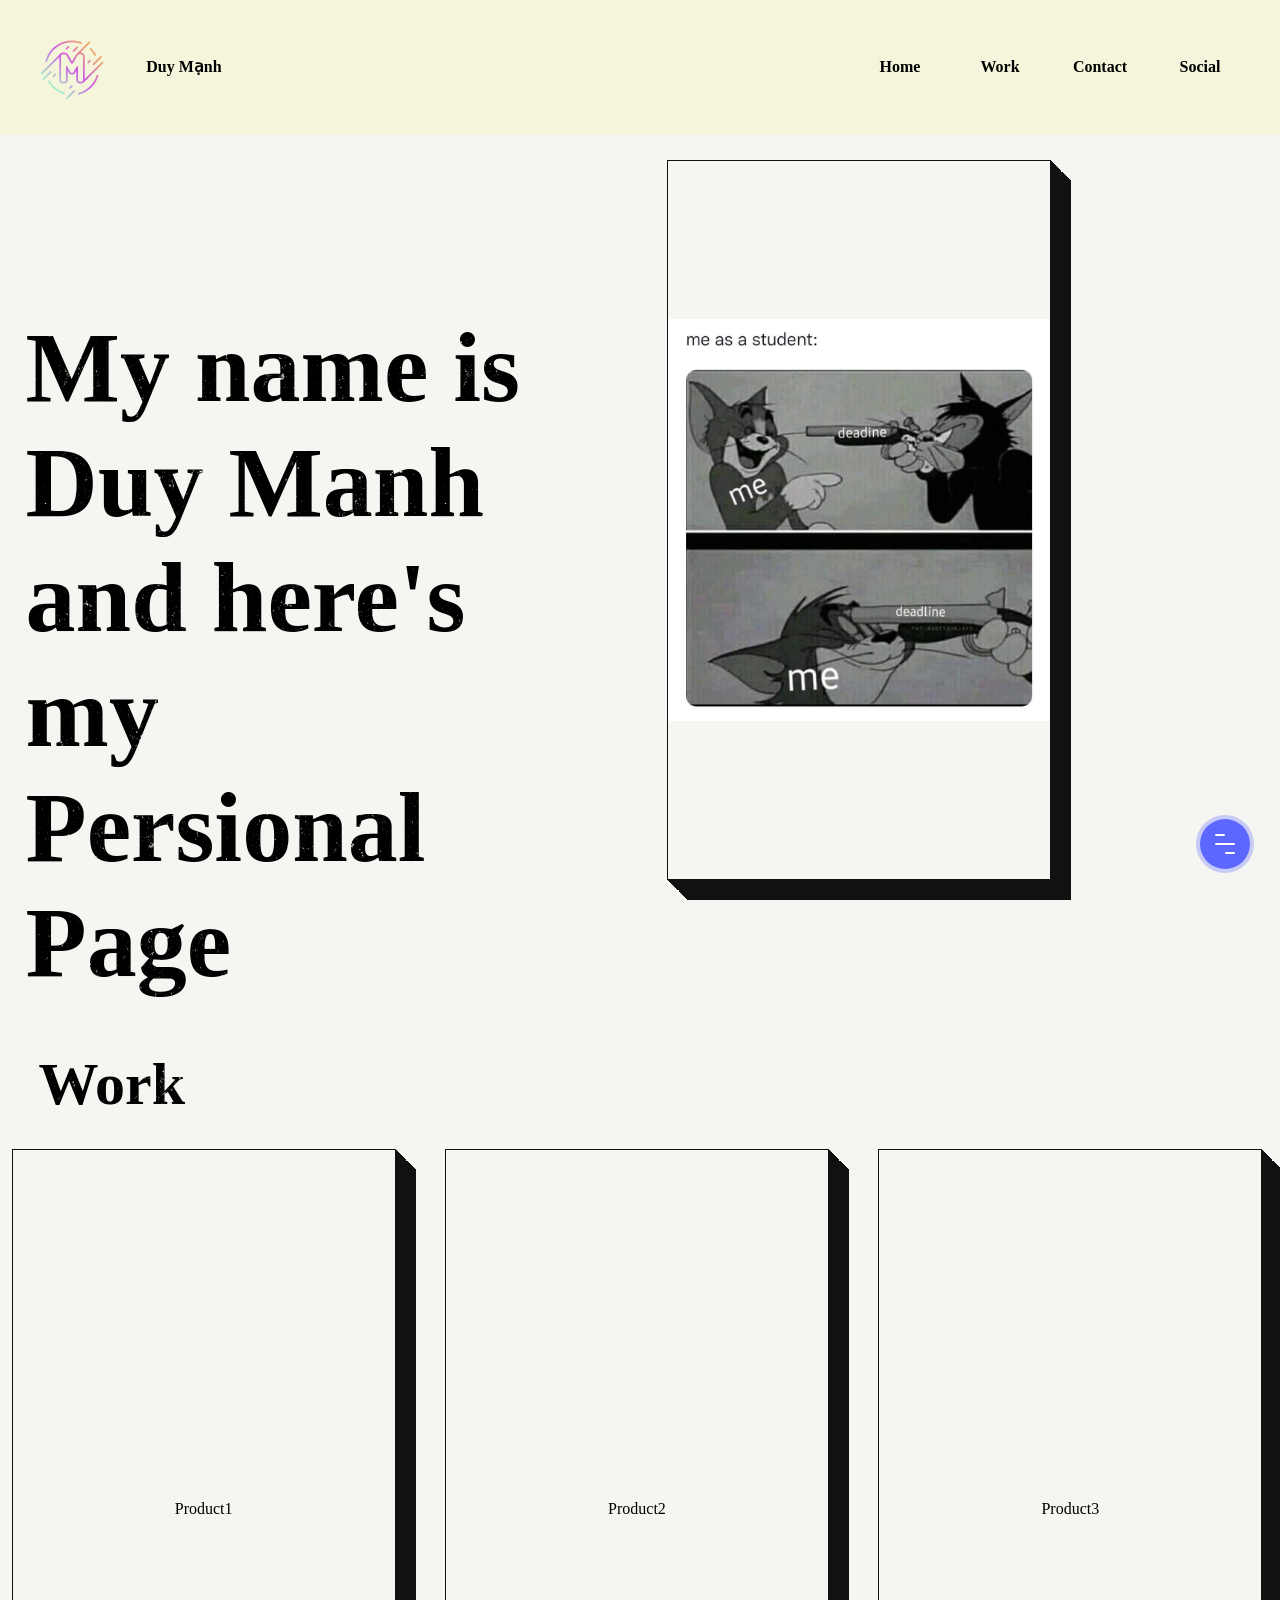
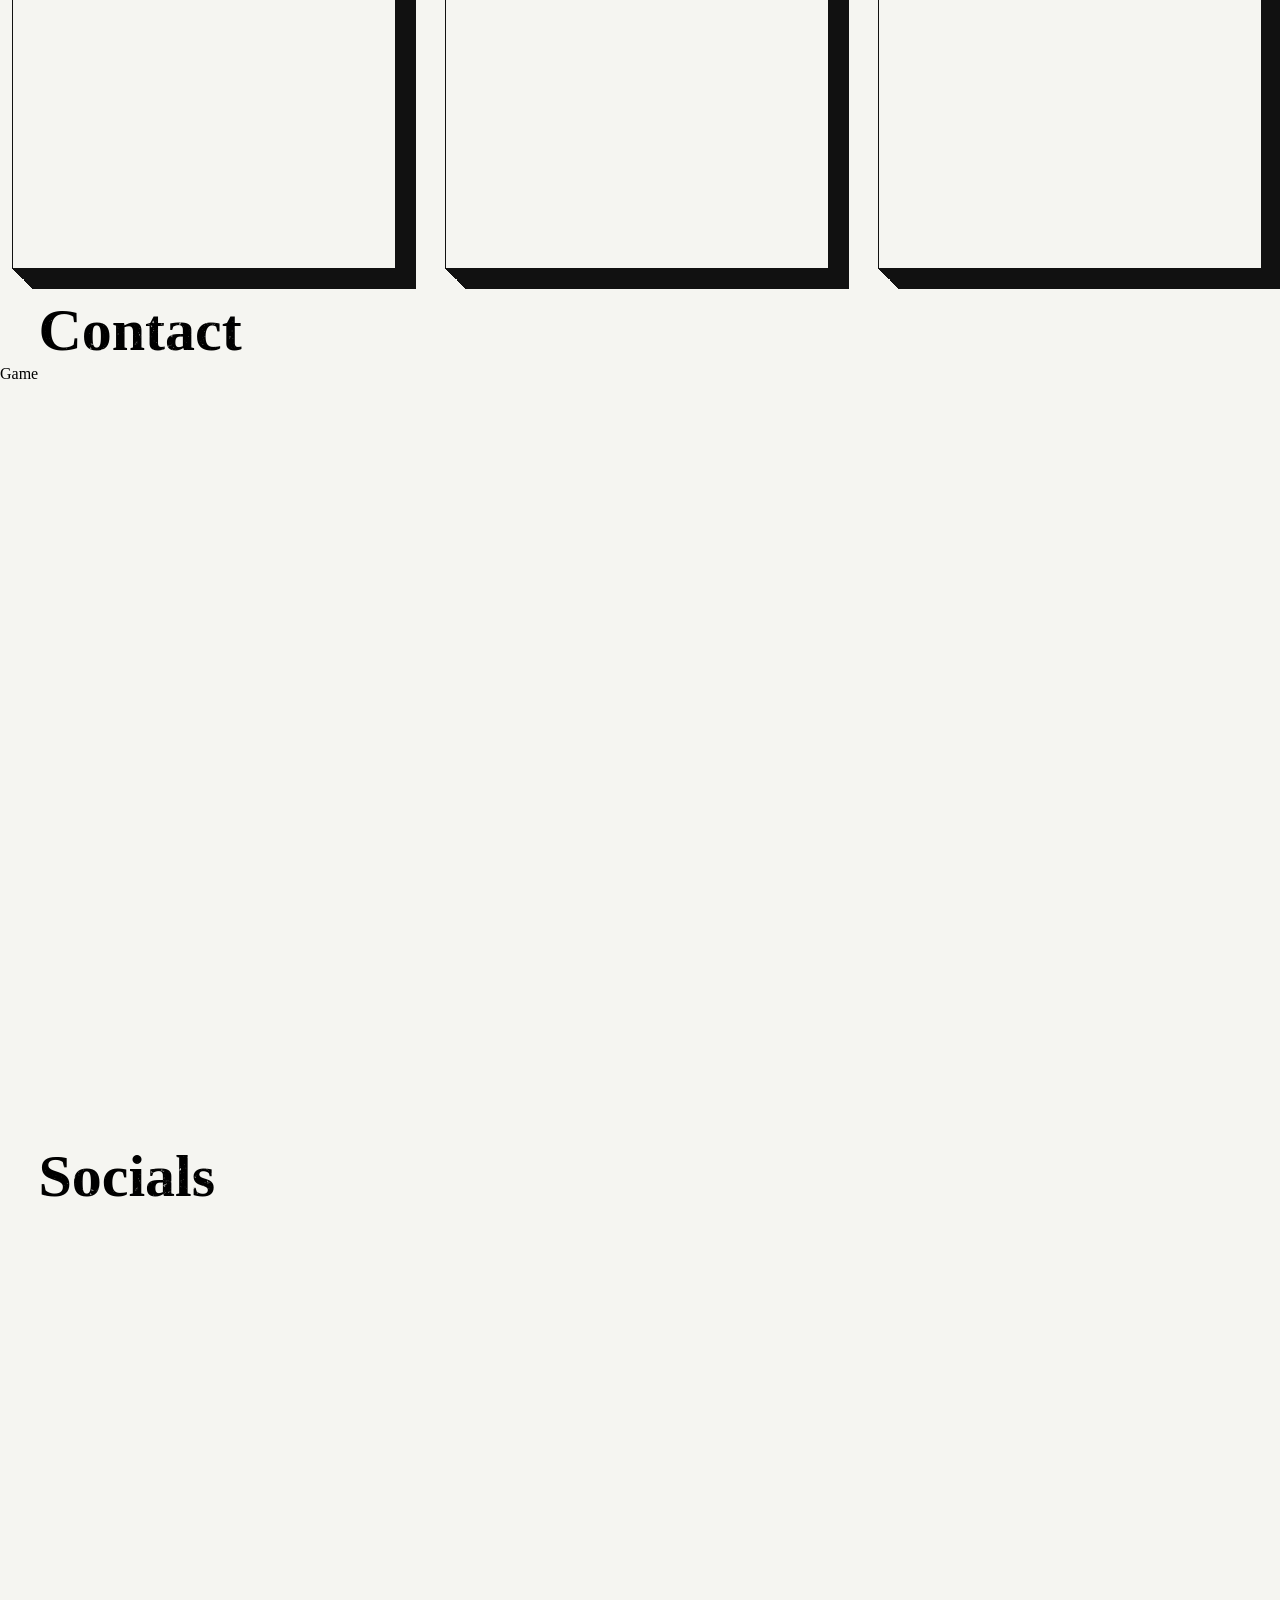
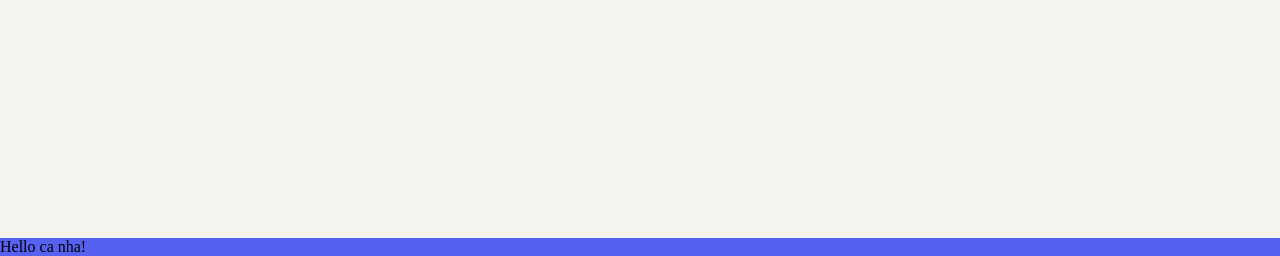
==== index.html @ 751c628d "Initial commit" ====
<!doctype html>
<html class="no-js" lang="">

<head>
  <meta charset="utf-8">
  <title></title>
  <meta name="description" content="">
  <meta name="viewport" content="width=device-width, initial-scale=1">

  <meta property="og:title" content="">
  <meta property="og:type" content="">
  <meta property="og:url" content="">
  <meta property="og:image" content="">

  <link rel="manifest" href="site.webmanifest">
  <link rel="apple-touch-icon" href="icon.png">
  <!-- Place favicon.ico in the root directory -->

  <link rel="stylesheet" href="css/normalize.css">
  <link rel="stylesheet" href="css/main.css">

  <meta name="theme-color" content="#fafafa">
</head>

<body>
<div>
  <header id="header">
    <nav>
      <div id="brand">
        <div id="logo"></div>
        <div id="word-mark"><a>Duy Mạnh</a></div>
      </div>
      <div id="menu">
        <div id="menu-toggle">
          <div id="menu-icon">
            <div class="bar"></div>
            <div class="bar"></div>
            <div class="bar"></div>
          </div>
        </div>
        <ul>
          <li><a class="nav-section" href="#section00">Home</a></li>
          <li><a class="nav-section" href="#section01">Work</a></li>
          <li><a class="nav-section" href="#section02">Contact</a></li>
          <li><a class="nav-section" href="#section03">Social</a></li>
        </ul>
      </div>
    </nav>

    <div id="hero-section">
      <div id="head-text-div">
        <p id="head-text">My name is Duy Manh and here's my Persional Page</p>
      </div>
      <div class="card">
        <img class="home__image" src="css/img/funny-img.jpg">
      </div>
    </div>
  </header>
  <section id="section00">
    <div id="work">
      <p class="dust-text">Work</p>

      <div class="work-show">
        <div class="card" id="work1">Product1</div>
        <div class="card" id="work2">Product2</div>
        <div class="card" id="work3">Product3</div>
      </div>
    </div>
  </section>
  <section id="section01">
    <div id="contact">
      <p class="dust-text">Contact</p>
      <a href="research/stick_game/index.html">Game</a>
    </div>
  </section>
  <section id="section02">
    <div id="socials">
      <p class="dust-text">Socials</p>
    </div>
  </section>

  <!--<section id="section03">
      <div id="social"></div>
  </section>-->


</div>

<div id="footer">
  <p>Hello ca nha!</p>
</div>
<div class="list-container">
  <button class="more-button" aria-label="Menu Button">
    <div class="menu-icon-wrapper">
      <div class="menu-icon-line half first"></div>
      <div class="menu-icon-line"></div>
      <div class="menu-icon-line half last"></div>
    </div>
  </button>
  <ul class="more-button-list">
    <li class="more-button-list-item">
      <svg xmlns="http://www.w3.org/2000/svg" width="20" height="20" fill="currentColor" class="bi bi-chat-dots"
           viewBox="0 0 16 16">
        <path d="M5 8a1 1 0 1 1-2 0 1 1 0 0 1 2 0zm4 0a1 1 0 1 1-2 0 1 1 0 0 1 2 0zm3 1a1 1 0 1 0 0-2 1 1 0 0 0 0 2z"/>
        <path
          d="m2.165 15.803.02-.004c1.83-.363 2.948-.842 3.468-1.105A9.06 9.06 0 0 0 8 15c4.418 0 8-3.134 8-7s-3.582-7-8-7-8 3.134-8 7c0 1.76.743 3.37 1.97 4.6a10.437 10.437 0 0 1-.524 2.318l-.003.011a10.722 10.722 0 0 1-.244.637c-.079.186.074.394.273.362a21.673 21.673 0 0 0 .693-.125zm.8-3.108a1 1 0 0 0-.287-.801C1.618 10.83 1 9.468 1 8c0-3.192 3.004-6 7-6s7 2.808 7 6c0 3.193-3.004 6-7 6a8.06 8.06 0 0 1-2.088-.272 1 1 0 0 0-.711.074c-.387.196-1.24.57-2.634.893a10.97 10.97 0 0 0 .398-2z"/>
      </svg>
      <span>Chat</span>
    </li>
    <li class="more-button-list-item">
      <svg xmlns="http://www.w3.org/2000/svg" width="20" height="20" viewBox="0 0 24 24" fill="none"
           stroke="currentColor" stroke-width="2" stroke-linecap="round" stroke-linejoin="round"
           class="feather feather-share">
        <path d="M4 12v8a2 2 0 002 2h12a2 2 0 002-2v-8M16 6l-4-4-4 4M12 2v13"/>
      </svg>
      <span>Share</span>
    </li>
    <li class="more-button-list-item">
      <svg xmlns="http://www.w3.org/2000/svg" width="16" height="16" fill="currentColor" class="bi bi-info-circle"
           viewBox="0 0 16 16">
        <path d="M8 15A7 7 0 1 1 8 1a7 7 0 0 1 0 14zm0 1A8 8 0 1 0 8 0a8 8 0 0 0 0 16z"/>
        <path
          d="m8.93 6.588-2.29.287-.082.38.45.083c.294.07.352.176.288.469l-.738 3.468c-.194.897.105 1.319.808 1.319.545 0 1.178-.252 1.465-.598l.088-.416c-.2.176-.492.246-.686.246-.275 0-.375-.193-.304-.533L8.93 6.588zM9 4.5a1 1 0 1 1-2 0 1 1 0 0 1 2 0z"/>
      </svg>
      <span>About</span>
    </li>
    </d>
  </ul>
</div>


<script src="https://cdnjs.cloudflare.com/ajax/libs/jquery/3.1.1/jquery.min.js"></script>
<script src="js/popup.js"></script>
<script src="js/main.js"></script>
<!-- Google Analytics: change UA-XXXXX-Y to be your site's ID. -->
<script>
  window.ga = function () {
    ga.q.push(arguments)
  };
  ga.q = [];
  ga.l = +new Date;
  ga('create', 'UA-XXXXX-Y', 'auto');
  ga('set', 'anonymizeIp', true);
  ga('set', 'transport', 'beacon');
  ga('send', 'pageview')
</script>
<script src="https://www.google-analytics.com/analytics.js" async></script>
</body>

</html>
---- css/main.css ----
/*** Mixins & Default Styles ***/
@import url('popup.css');

html  {
  scroll-padding-top: 5vh;
}
* {
  box-sizing: border-box;
  margin: 0;
  padding: 0;
}

::selection {
  background:#99dac4;
  color:#555;
}
::-moz-selection {
  background:#99dac4;
  color:#555;
}

::-webkit-scrollbar {
  width: 5px;
}

::-webkit-scrollbar-thumb {
  background-color: #23282d;
  background-image: linear-gradient(to bottom right, #FC575E, #90D5EC);
  border-radius: 0;
}

::-webkit-scrollbar-track {
  background-color: #efefef;

  border-radius: 0;
}

#style-1::-webkit-scrollbar {
  width: 6px;
  background-color: #F5F5F5;
}

body {
  overflow-x: hidden;
  overflow-y: scroll;
}
/*** Color Variables ***/
/*** Centering Hack ***/
/*** Header Styles ***/
header {
  width: 100vw;
  height: 100vh;
  background: #f5f5f1;
  display: flex;
}
/*** Navigation Styles ***/
nav {
  width: 100vw;
  height: 15vh;
  /*background: #46b2f0;

   */
  background: #f5f5dc;
  /*background-image: linear-gradient(to bottom right, #66B5F6, #BFE299);*/
  display: grid;
  grid-template-columns: 1fr 1fr;
  position: fixed;
  z-index: 10;
  transition: all 0.3s;
}
nav.navShadow {
  box-shadow: 0 4px 30px -5px rgba(0, 0, 0, 0.2);
  height: 8vh;
  min-height: 80px;
}
nav.navShadow #word-mark {
  opacity: 0;
}
#brand, #menu, ul {
  display: flex;
  align-items: center;
}
#brand {
  padding-left: 40px;
}
#logo {
  width: 64px;
  height: 64px;
  background: #f5f5DC;
  border-radius: 50%;
  background-image: url('img/logo.png');
  background-size: cover;
  cursor: pointer;
}

#logo:hover {
  scale: 1.2;
  animation: rotation 1.5s linear;
}

@keyframes rotation {
  from {
    transform: rotate(0deg);
  }
  to {
    transform: rotate(359deg);
  }
}

#word-mark {
  width: 120px;
  height: 20px;
  background: #f5f5DC;
  border-radius: 90px;
  margin-left: 20px;
  opacity: 1;
  transition: all 0.3s;
  text-align: center;
  font-weight: bold;
}
/*** Menu Styles ***/
#menu {
  justify-content: flex-end;
  padding-right: 40px;
}
li {
  margin-left: 20px;
  list-style:  none;
}
li a {
  width: 80px;
  height: 20px;
  background: #f5f5DC;
  display: block;
  border-radius: 90px;
}
#menu-toggle {
  width: 55px;
  height: 55px;
  background: #2ea8ee;
  display: flex;
  justify-content: center;
  align-items: center;
  border-radius: 50%;
  cursor: pointer;
  display: none;
}
#menu-toggle:hover .bar {
  width: 25px;
}
#menu-toggle.closeMenu .bar {
  width: 25px;
}
#menu-toggle.closeMenu .bar:first-child {
  transform: translateY(7px) rotate(45deg);
}
#menu-toggle.closeMenu .bar:nth-child(2) {
  transform: scale(0);
}
#menu-toggle.closeMenu .bar:last-child {
  transform: translateY(-7px) rotate(-45deg);
}
.bar {
  width: 25px;
  height: 2px;
  background: #fff;
  transition: 0.3s ease-in-out;
}
.bar:nth-child(2) {
  width: 20px;
  margin: 5px 0;
}
.bar:last-child {
  width: 15px;
}
/*** Hero Section Styles ***/
#hero-section {
  width: 100vw;
  height: calc(100vh - 160px);
  margin-top: 160px;
  grid-column-gap: 60px;
  -webkit-column-gap: 60px;
  column-gap: 60px;
  display: grid;
  grid-template-columns: 1fr 1fr;
}
#head-line {
  width: 520px;
  height: 30px;
  background: #fff;
  border-radius: 90px;
  position: relative;
}
#head-line:before, #head-line:after {
  content: "";
  height: 30px;
  border-radius: 90px;
}
#head-line:before {
  width: 360px;
  background: #fff;
  position: absolute;
  top: -60px;
  left: 50%;
  transform: translate(-50%, 0);
}
#head-line:after {
  width: 200px;
  background: #fff;
  position: absolute;
  left: 50%;
  bottom: -60px;
  transform: translate(-50%, 0);
}
/*** Section Styles ***/
section {
  width: 100vw;
  height: 94vh;
  display: flex;
  justify-content: left;
  background-color: #f5f5f1;
}

#section00 {
  text: 'Hello';
  background-color: #f5f5f1;
}
/*
section:nth-child(even) {
    background-image: linear-gradient(to right, #8360c3, #2ebf91);
}
section:nth-child(3) {
    background-image: linear-gradient(to right, #fffbd5, #b20a2c);
}
section:nth-child(0) {
    background-image: linear-gradient(to right, #c6ffdd, #fbd786, #f7797d);
}

 */
#heading {
  width: 120px;
  height: 20px;
  background: #fff;
  border-radius: 90px;
  margin-top: 40px;
}
/*** Responsive Menu For Smaller Device ***/
@media screen and (max-width: 767px) {
  #menu-toggle {
    display: flex;
  }
  ul {
    display: inline-block;
    width: 100vw;
    height: 0;
    background: #79edfc;
    position: absolute;
    top: 160px;
    /*transform: translate();

     */
    box-shadow: 0 5px 30px -4px rgba(0, 0, 0, 0.2);
    transition: all 0.3s;
  }
  ul.showMenu {
    height: 250px;
  }
  ul.showMenu li {
    height: 80px;
    opacity: 1;
    visibility: visible;
  }
  li {
    width: 50%;
    height: 80px;
    float: left;
    padding-left: 40px;
    opacity: 0;
    visibility: hidden;
    margin-left: 0;
    transition: all 0.3s 0.1s;
  }
  li:first-child, li:nth-child(2) {
    margin-top: 80px;
  }
  #head-line {
    transform: scale(0.8);
  }
}
.nav-section {
  font-family: "Ubuntu";
  font-weight: bold;
  text-align: center;
}

#footer {
  width: 100vw;
  heigth: 10vh;
  background: #5661f2;
}

a:visited, a:link {
  color: black;
  text-decoration: none;
}

.section-header {
  position: relative;
  left: 5vw;
  font-weight: bold;
  font-size: 60px;
}
#head-text-div {
  position: relative;
  left: 2vw;
  height: 200px;
  width: 40vw;
}

#head-text {
  font-size: 100px;
  font-weight: bold;
  -webkit-mask-image: url('img/dust-and-scratches.png');
  mask-image: url('img/dust-and-scratches.png');
  -webkit-mask-size: 200px 200px;
  mask-size: 200px 200px;
  margin-top: 150px;
}

.home__image {
  max-width: 100%;
  max-height: 80vh;
  margin: auto;
  grid-column: 2;
  posision: absolute;

}

.dust-text {
  position: relative;
  left: 3vw;
  font-size: 60px;
  font-weight: bold;
  -webkit-mask-image: url('img/dust-and-scratches.png');
  mask-image: url('img/dust-and-scratches.png');
  -webkit-mask-size: 200px 200px;
  mask-size: 200px 200px;
  margin-top: 150px;
}

.card {
  height: 80vh;
  width: 30vw;
  border: 1px solid #111;
  box-shadow: 1px 1px #111, 2px 2px #111, 3px 3px #111, 4px 4px #111, 5px 5px #111, 6px 6px #111, 7px 7px #111, 8px 8px #111, 9px 9px #111, 10px 10px #111, 12px 12px #111, 13px 13px #111, 14px 14px #111, 15px 15px #111, 16px 16px #111, 17px 17px #111, 18px 18px #111, 19px 19px #111, 20px 20px #111;
  -webkit-transform: translateX(-3px);
  transform: translateX(-3px);
  display: flex;
  justify-content: center;
  align-items: center;
}
.card h1 {
  margin: 0;
  -webkit-background-clip: text;
  background-image: linear-gradient(115deg, #fc00ff, #00dbde);
  color: transparent;
  text-transform: uppercase;
  font-size: 65px;
  font-weight: 400;
}
.card h1 span {
  font-weight: 800;
}

.work-show {
  margin-top: 30px;
  width: 100vw;
  height: 80vh;
  grid-column-gap: 20px;
  -webkit-column-gap: 20px;
  column-gap: 20px;
  display: grid;
  grid-template-columns: 1fr 1fr 1fr;
}

#work1 {
  margin: auto;
  grid-column: 1;
  posision: absolute;
}

#work2 {
  margin: auto;
  grid-column: 2;
  posision: absolute;
}

#work3 {
  margin: auto;
  grid-column: 3;
  posision: absolute;
}
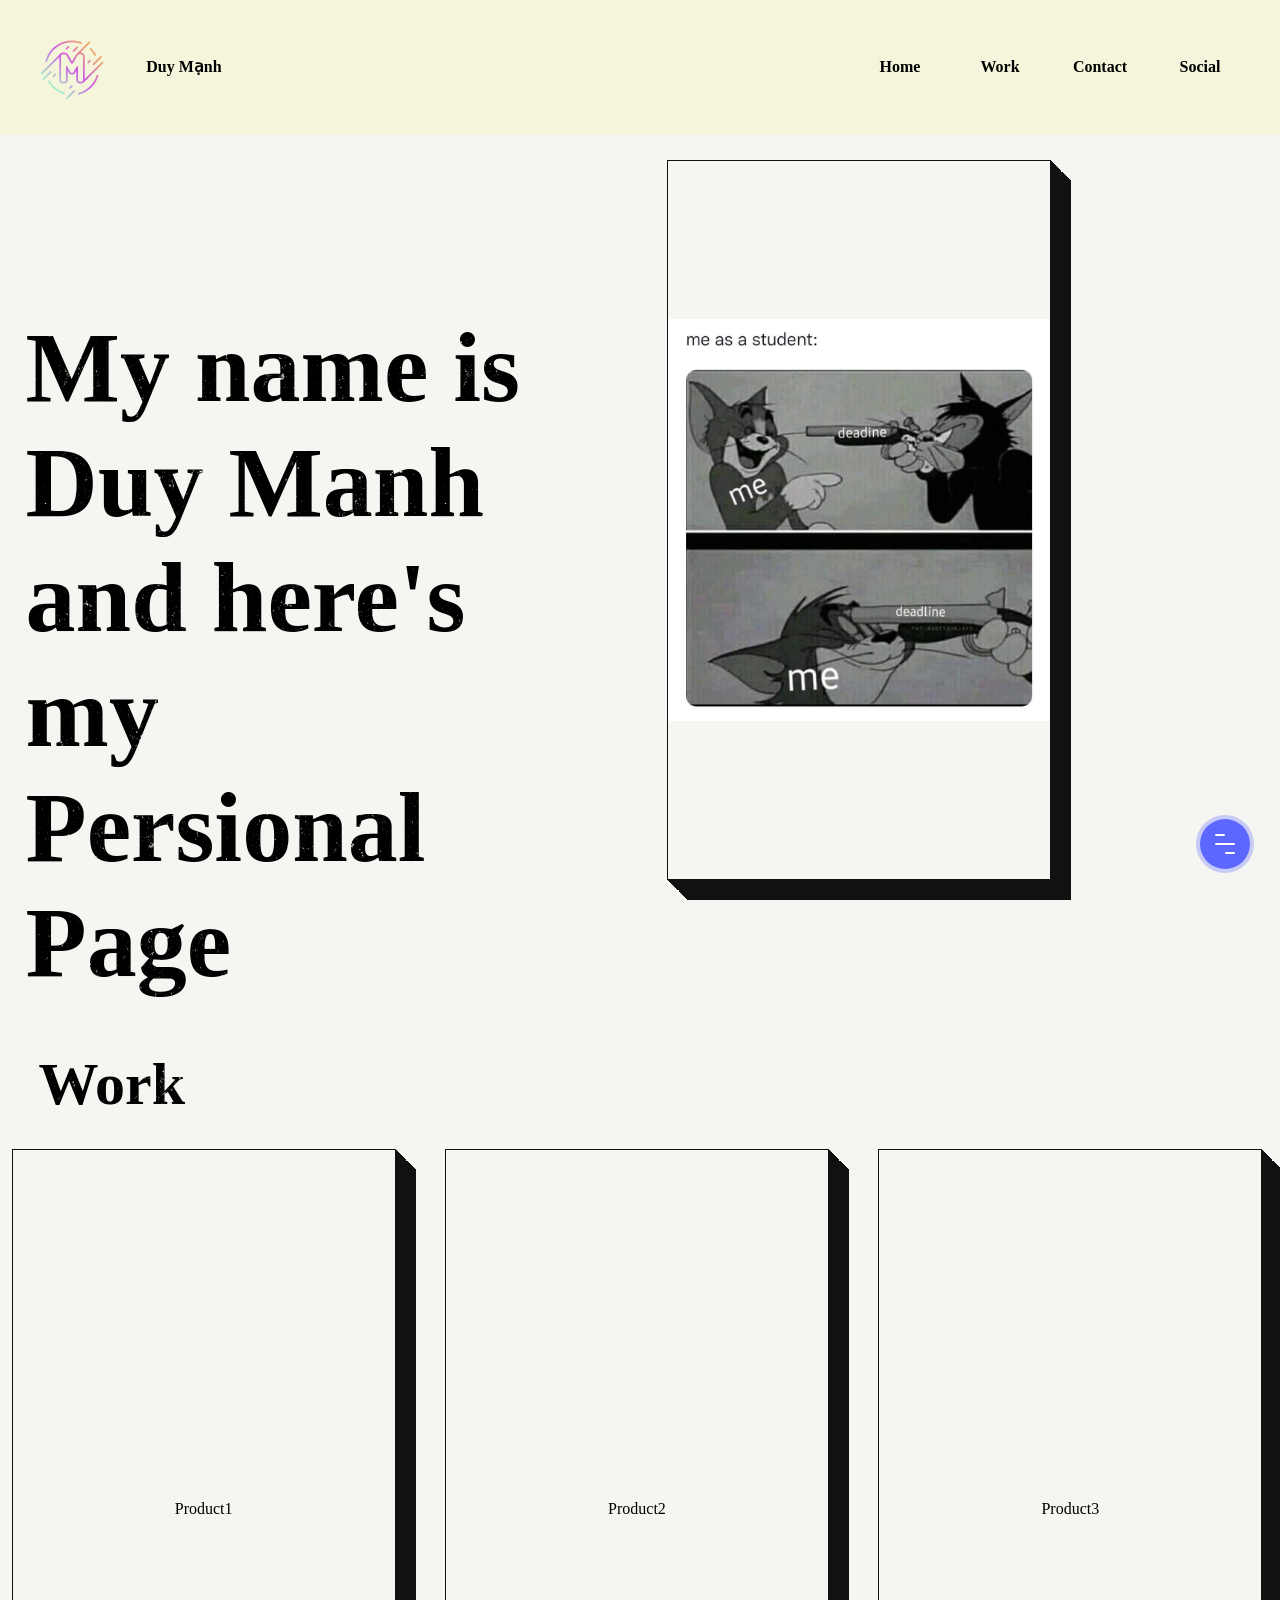
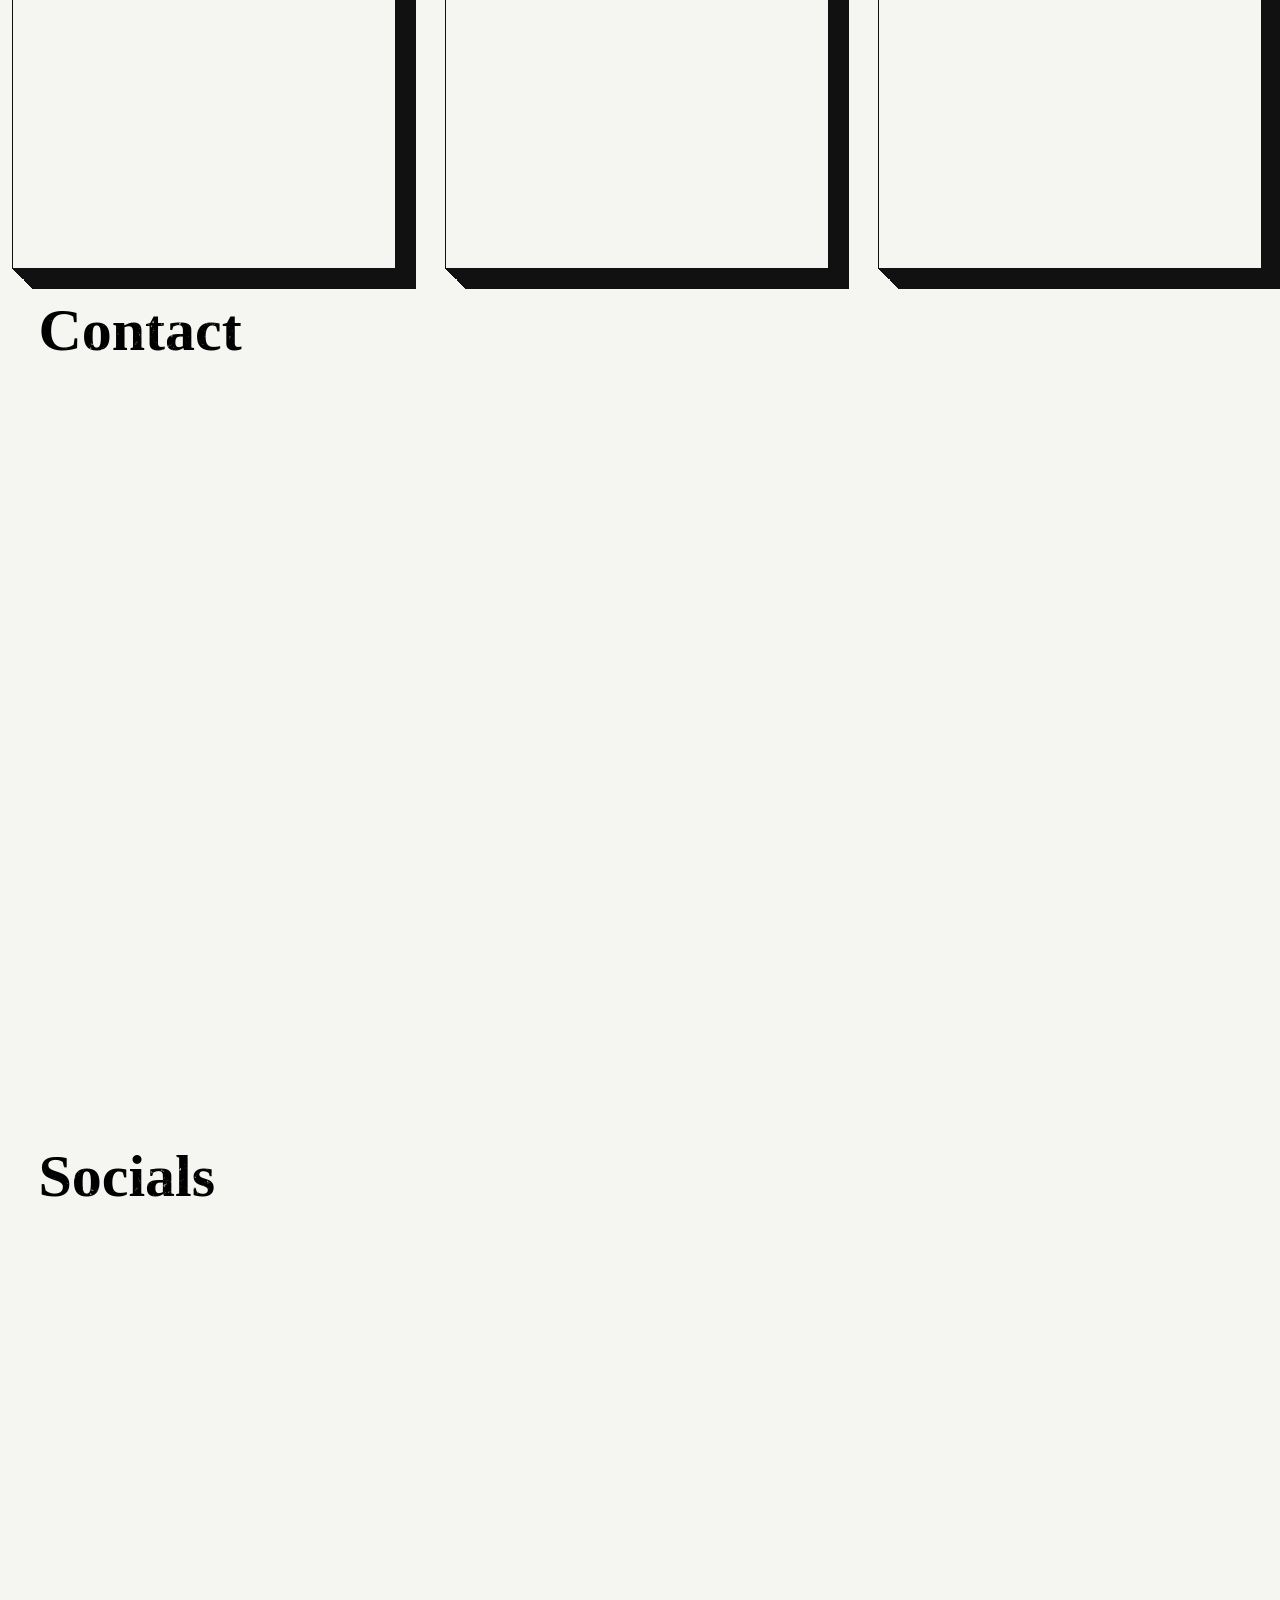
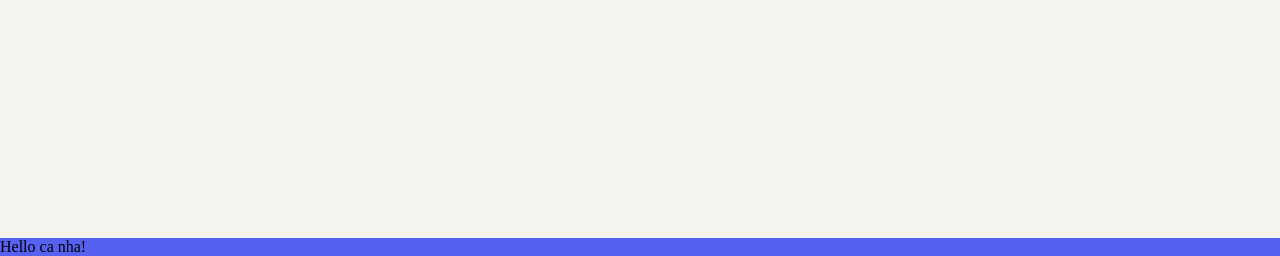
==== commit 5981b0ef: "Update index.html" ====
--- a/index.html
+++ b/index.html
@@ -70,7 +70,6 @@
   <section id="section01">
     <div id="contact">
       <p class="dust-text">Contact</p>
-      <a href="research/stick_game/index.html">Game</a>
     </div>
   </section>
   <section id="section02">
